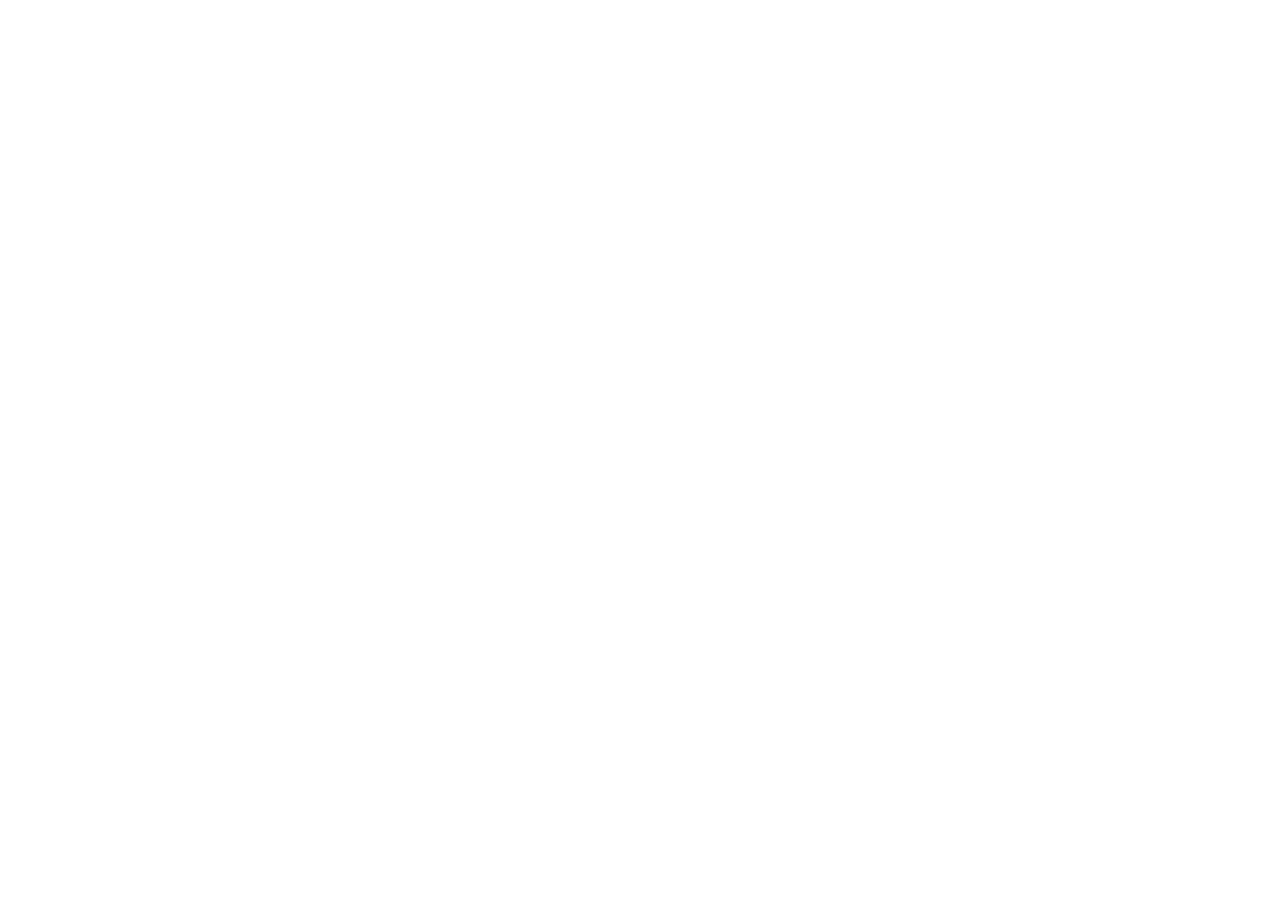
==== public/index.html @ 4d779cd7 "init" ====
<!DOCTYPE html>
<html>
  <head>
    <meta charset="UTF-8">
    <meta name="viewport" content="width=device-width, initial-scale=1.0">
    <meta http-equiv="X-UA-Compatible" content="ie=edge">
    <title>Yape</title>
    <link rel="stylesheet" href="assets/css/master.css">
    <link rel="stylesheet" href="assets/css/materialize.min.css">
    <link href="https://fonts.googleapis.com/css?family=Roboto:100,300,400,500,700,900" rel="stylesheet">
  </head>
  <body>
    <div id="root"></div>
    <div class="slider-box">
      <div class="slider1">
        <img src="" alt="">
        <h1></h1>
        <p></p>
      </div>
    </div>

    <script src="assets/js/vendor/jquery-3.2.1.js"></script>
    <script src="assets/js/vendor/materialize.min.js"></script>
    <script src="assets/js/index.js"></script>
    <script src="assets/js/components/welcome.js"></script>
    <script src="assets/js/components/phonevalidation.js"></script>
    <script src="assets/js/components/entercode.js"></script>
  </body>
</html>
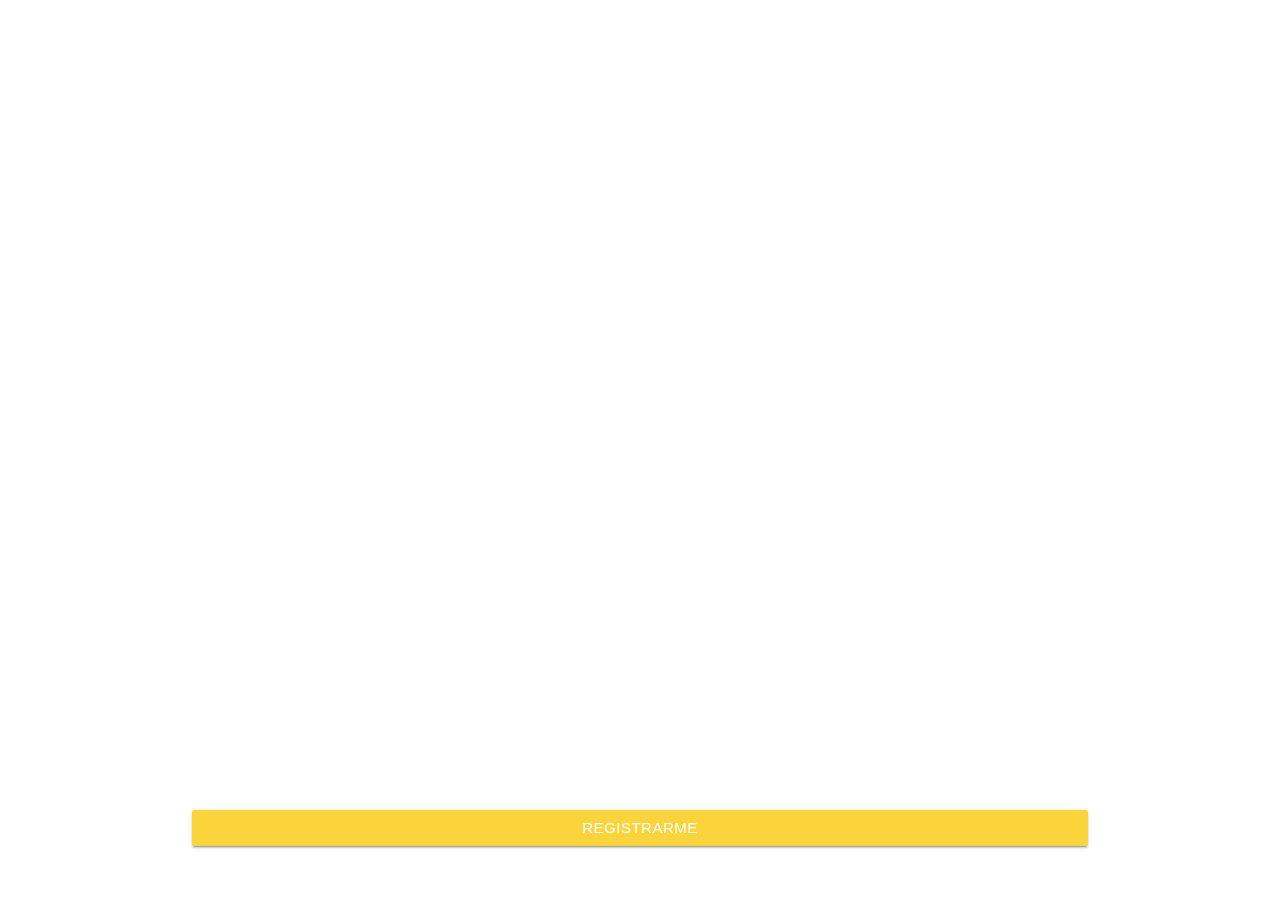
==== commit 22fa832b: "hito2" ====
--- a/public/index.html
+++ b/public/index.html
@@ -11,14 +11,7 @@
   </head>
   <body>
     <div id="root"></div>
-    <div class="slider-box">
-      <div class="slider1">
-        <img src="" alt="">
-        <h1></h1>
-        <p></p>
-      </div>
-    </div>
-
+  
     <script src="assets/js/vendor/jquery-3.2.1.js"></script>
     <script src="assets/js/vendor/materialize.min.js"></script>
     <script src="assets/js/index.js"></script>
--- a/public/assets/css/master.css
+++ b/public/assets/css/master.css
@@ -0,0 +1,40 @@
+body{
+}
+.gray-soft{
+  color: #8f8f8f;
+}
+.gray-dark{
+  color: #212121;
+}
+.container-carousel{
+  width: 70%;
+  height: 500px;
+  top: 10%;
+  left: 15%;
+  position: fixed;
+}
+#slider{
+  height: 600px !important;
+}
+
+.text-carousel{
+  padding: 0px 20px;
+  text-align: center;
+}
+#reg-button{
+  top: 90%;
+  position: fixed;
+  left: 15%;
+  width: 70%;
+  background-color: #fbd43b;
+}
+.img-icon{
+  width: 50%;
+}
+.container-phone{
+  width: 70%;
+  top: 10%;
+  position: absolute;
+  left: 15%;
+  text-align: center;
+}
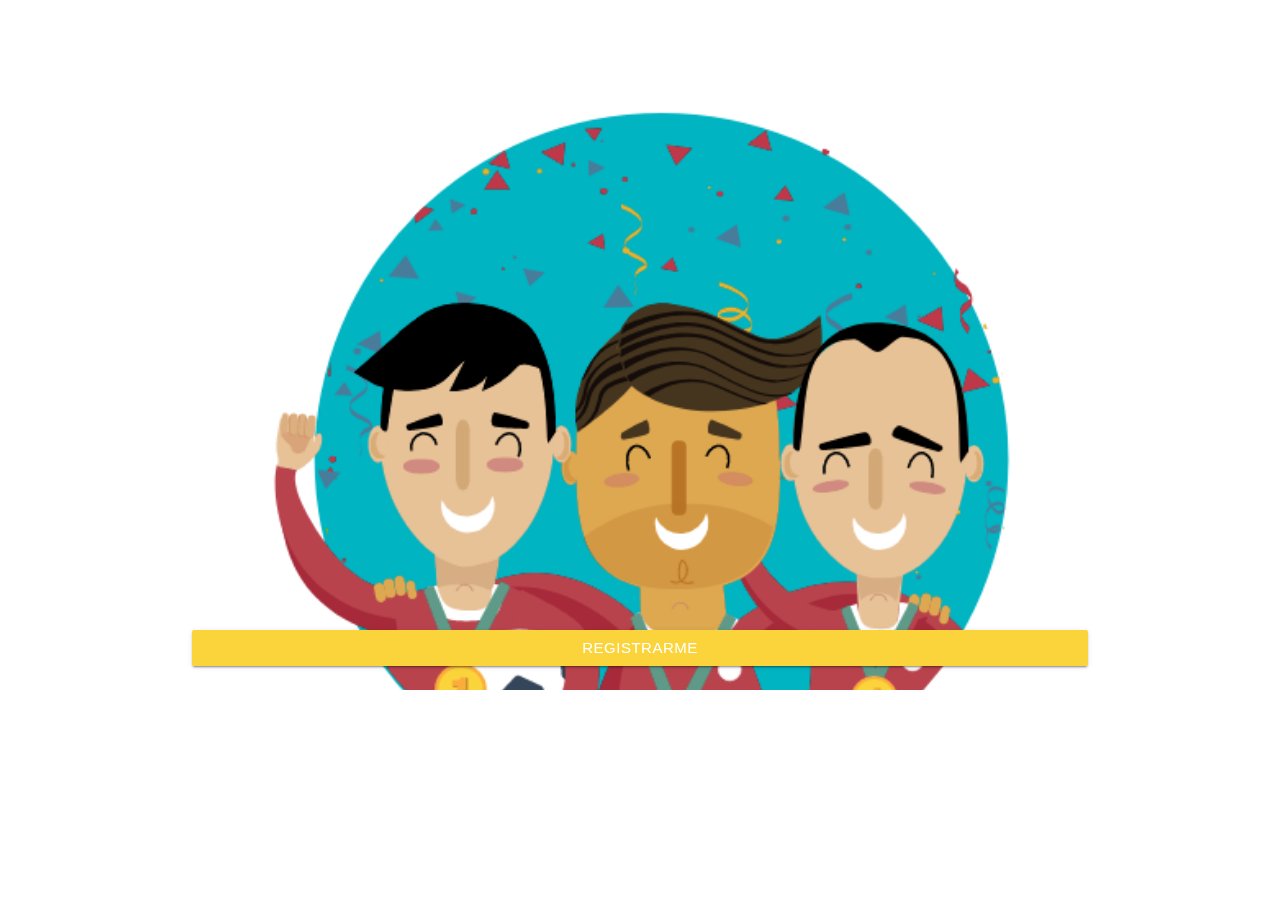
==== commit 3101d144: "yape" ====
--- a/public/index.html
+++ b/public/index.html
@@ -11,7 +11,7 @@
   </head>
   <body>
     <div id="root"></div>
-  
+
     <script src="assets/js/vendor/jquery-3.2.1.js"></script>
     <script src="assets/js/vendor/materialize.min.js"></script>
     <script src="assets/js/index.js"></script>
--- a/public/assets/css/master.css
+++ b/public/assets/css/master.css
@@ -1,35 +1,34 @@
-body{
+*{
+  margin: 0;
+  padding: 0;
 }
+
 .gray-soft{
   color: #8f8f8f;
 }
 .gray-dark{
   color: #212121;
 }
-.container-carousel{
-  width: 70%;
-  height: 500px;
-  top: 10%;
-  left: 15%;
-  position: fixed;
+.num-purple{
+  color:#49233b;
 }
-#slider{
-  height: 600px !important;
+.container{
+  width:60% !important;
+}
+.carousel.carousel-slider{
+  height:600px !important;
+  top: 90px !important;
+}
+.carousel .carousel-item>img{
+  width: 45%;
 }
 
-.text-carousel{
-  padding: 0px 20px;
-  text-align: center;
-}
 #reg-button{
-  top: 90%;
-  position: fixed;
+  top: 70%;
+  position: absolute;
   left: 15%;
   width: 70%;
   background-color: #fbd43b;
-}
-.img-icon{
-  width: 50%;
 }
 .container-phone{
   width: 70%;
